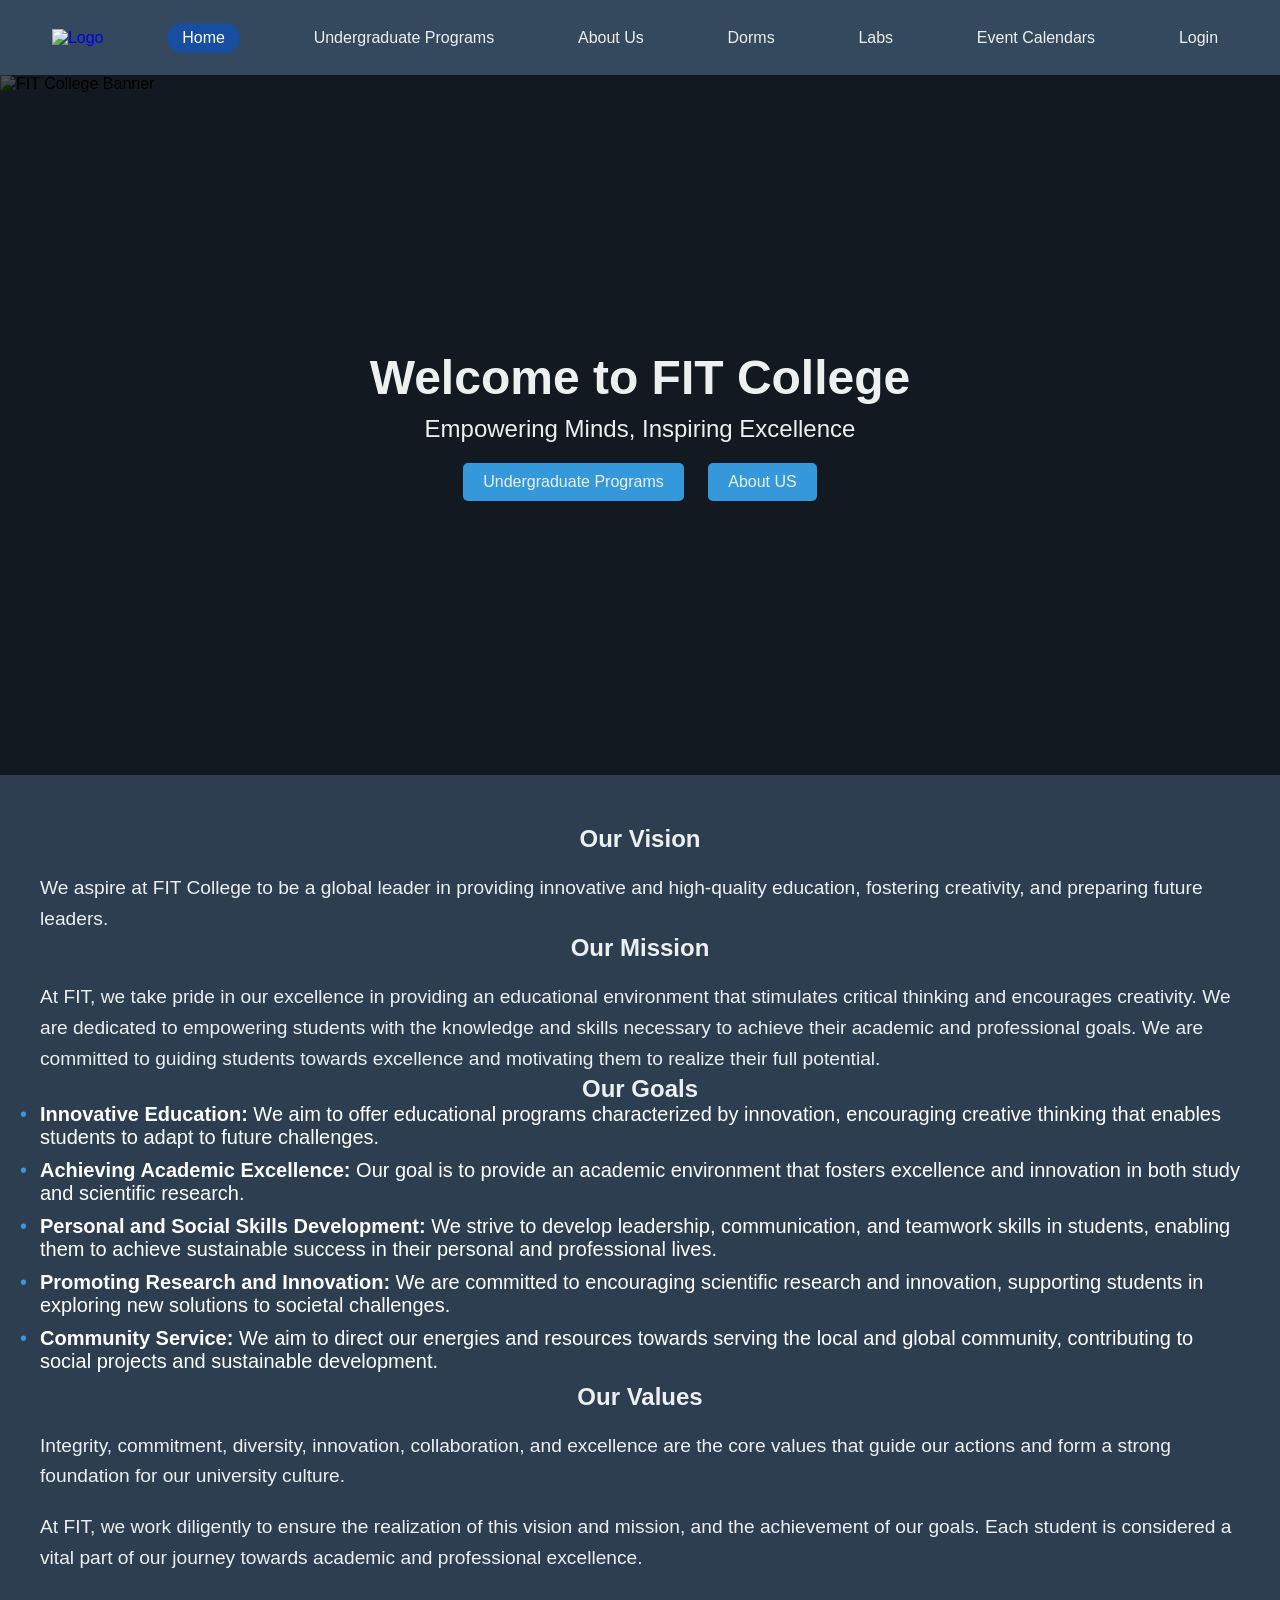
==== index.html @ c484cc59 "Add files via upload" ====
<!DOCTYPE html>
<html lang="en">

<head>
    <meta charset="UTF-8">
    <meta name="viewport" content="width=device-width, initial-scale=1.0">
    <link rel="stylesheet" href="home-page.css">
    <title>FIT College</title>
    <style>
        body, h1, h2, p, ol, li {
            margin: 0;
            padding: 0;
        }

        body {
            margin: 0;
            font-family: 'Arial', sans-serif;
            color: #333;
            background-color: #2c3e50;
        }

        header {
            display: flex;
            align-items: center;
            justify-content: space-around;
            background-color: #34495e;
            height: 75px;
            padding: 0 20px;
            color: #ecf0f1;

        }

        header a:hover, .active {
            color: #fff;
        }
        header img {
            width: 50px;
            height: 50px;
        }
        .dropdown {
            position: relative;
            display: inline-block;
        }
        a{
            text-decoration: none;
        }
        .dropdown-content {
            display: none;
            position: absolute;
            border-radius: 5px;
            background-color: #6674b185;
            min-width: 160px;
            box-shadow: 0px 8px 16px 0px rgba(0,0,0,0.2);
            z-index: 1;
        }
        header a :hover{    background-color: #f1f1f1;
        }
        .dropdown-content a {
            color: black;
            padding: 12px 16px;
            text-decoration: none;
            display: block;
        }

        .dropdown-content a:hover {
            background-color: #f1f1f1;
        }

        .dropdown:hover .dropdown-content {
            display: block;
        }


        .nav-item {
            cursor: pointer;
            color: #ecf0f1;
            margin: 0 10px;
            transition: color 0.3s;
        }
        .nav-item a{
            cursor: pointer;
            color: #ecf0f1;
            margin: 0 10px;
            text-decoration: none;
            transition: color 0.3s;
        }
        .nav-item a:hover{
            display: inline-block;
            text-decoration: none;
            color: #ecf0f1;
            border-radius: 5px;
            background-color: #2c3e50;
        }
        .nav-item1:hover {
            color: #94aab9;
            border-radius: 50px;
        }
        a.nav-item1{
            color: #ffffff;
            background-color: rgba(16, 79, 174, 0.811);
            padding: 6px 15px;
            border-radius: 50px;
        }
        .nav-item1 :hover,
        .nav-item1.active {
            color: #ffffff;
            background-color: rgba(16, 79, 174, 0.811);
            padding: 6px 15px;
            border-radius: 50px;
        }
        .prominent-banner {
            position: relative;
            height: 700px;
            overflow: hidden;
        }

        .prominent-banner img {
            width: 100%;
            height: auto;
            filter: brightness(70%) contrast(150%);
        }

        .banner-overlay {
            position: absolute;
            top: 0;
            left: 0;
            width: 100%;
            height: 100%;
            display: flex;
            flex-direction: column;
            justify-content: center;
            align-items: center;
            background: rgba(0, 0, 0, 0.6);
        }

        .banner-text {
            text-align: center;
        }

        .banner-text h1 {
            font-size: 3em;
            margin-bottom: 10px;
            color: #ecf0f1;
            animation: fadeInUp 1s ease-out;
        }

        .banner-text p {
            font-size: 1.5em;
            margin-bottom: 20px;
            color: #ecf0f1;
            animation: fadeInUp 1s ease-out 0.5s;
        }

        .btn {
            display: inline-block;
            padding: 10px 20px;
            margin: 0 10px;
            text-decoration: none;
            color: #ecf0f1;
            background-color: #3498db;
            border-radius: 5px;
            transition: background-color 0.3s;
            animation: fadeInUp 1s ease-out 1s;
        }

        .btn:hover {
            background-color: #2980b9;
        }

        .vision-mission {
            padding: 50px 0;
            background-color: #2c3e50;
        }

        .container {
            max-width: 1200px;
            margin: 0 auto;
        }

        .vision-mission h2 {
            text-align: center;
            color: #ecf0f1;
        }

        .vision-mission p {
            font-size: 1.2em;
            line-height: 1.6;
            color: #ecf0f1;
        }

        .vision-mission ol {
            list-style-type: none;
            padding: 0;
            margin: 0;
            text-align: left;
        }

        .vision-mission ol li {
            font-size: 20px;
            margin-bottom: 10px;
            color: #fff;
        }

        .vision-mission ol li:before {
            content: "•";
            color: #3498db;
            display: inline-block;
            width: 1em;
            margin-left: -1em;
        }

        .vision-mission p {
            margin-top: 20px;
        }

        @keyframes fadeInUp {
            from {
                opacity: 0;
                transform: translateY(20px);
            }

            to {
                opacity: 1;
                transform: translateY(0);
            }
        }

    </style>
</head>

<body>
    <header>
        <a href="test.html"><img src="logo-removebg-preview.png" alt="Logo"></a>
        <a href="home.html" class="nav-item1">Home</a>
        <a href="/Undergraduate-Programs.html" class="nav-item" target="_blank">Undergraduate Programs</a>
        <div class="nav-item dropdown">
            <span class="dropbtn">About Us</span>
            <div class="dropdown-content">
                <a href="/about_us_fit_profile.html" target="_blank">About Us Page</a>
                <a href="/contact.html" target="_parent">Contact Page</a>
                <a href="/Administration_staff_directory.html" target="_blank">Staff Page</a>
            </div>
        </div>
        <a href="dorms.html" class="nav-item" target="_blank">Dorms</a>
        <a href="lab.html" class="nav-item" target="_blank">Labs</a>
        <a href="event_calendars.html" class="nav-item" target="_blank">Event Calendars</a>
        <a href="/pro web/1.html" class="nav-item" target="_blank">Login</a>
    </header>

    <div class="prominent-banner">
        <img src="/1b1094cd8f6b234df11ffe2ceaea5cb4.jpg" alt="FIT College Banner">
        <div class="banner-overlay">
            <div class="banner-text">
                <h1>Welcome to FIT College</h1>
                <p>Empowering Minds, Inspiring Excellence</p>
                <a href="/Undergraduate-Programs.html" class="btn" target="_blank">Undergraduate Programs</a>
                <a href="/about_us_fit_profile.html" class="btn">About US</a>
            </div>
        </div>
    </div>
    <section class="vision-mission">
        <div class="container">
            <h2>Our Vision</h2>
            <p>We aspire at FIT College to be a global leader in providing innovative and high-quality education, fostering creativity, and preparing future leaders.</p>

            <h2>Our Mission</h2>
            <p>At FIT, we take pride in our excellence in providing an educational environment that stimulates critical thinking and encourages creativity. We are dedicated to empowering students with the knowledge and skills necessary to achieve their academic and professional goals. We are committed to guiding students towards excellence and motivating them to realize their full potential.</p>

            <h2>Our Goals</h2>
            <ol>
                <li><strong>Innovative Education:</strong> We aim to offer educational programs characterized by innovation, encouraging creative thinking that enables students to adapt to future challenges.</li>
                <li><strong>Achieving Academic Excellence:</strong> Our goal is to provide an academic environment that fosters excellence and innovation in both study and scientific research.</li>
                <li><strong>Personal and Social Skills Development:</strong> We strive to develop leadership, communication, and teamwork skills in students, enabling them to achieve sustainable success in their personal and professional lives.</li>
                <li><strong>Promoting Research and Innovation:</strong> We are committed to encouraging scientific research and innovation, supporting students in exploring new solutions to societal challenges.</li>
                <li><strong>Community Service:</strong> We aim to direct our energies and resources towards serving the local and global community, contributing to social projects and sustainable development.</li>
            </ol>

            <h2>Our Values</h2>
            <p>Integrity, commitment, diversity, innovation, collaboration, and excellence are the core values that guide our actions and form a strong foundation for our university culture.</p>

            <p>At FIT, we work diligently to ensure the realization of this vision and mission, and the achievement of our goals. Each student is considered a vital part of our journey towards academic and professional excellence.</p>
        </div>
    </section>
</body>

</html>
---- home-page.css ----
body, h1, h2, p, ol, li {
    margin: 0;
    padding: 0;
}

body {
    margin: 0;
    font-family: 'Arial', sans-serif;
    color: #333;
    background-color: #2c3e50;
}

header {
    display: flex;
    align-items: center;
    justify-content: space-around;
    background-color: #34495e;
    height: 75px;
    padding: 0 20px;
    color: #ecf0f1;

}

header a:hover, .active {
    color: #fff;
}
header img {
    width: 50px;
    height: 50px;
}
.dropdown {
    position: relative;
    display: inline-block;
}
a{
    text-decoration: none;
}
.dropdown-content {
    display: none;
    position: absolute;
    border-radius: 5px;
    background-color: #6674b185;
    min-width: 160px;
    box-shadow: 0px 8px 16px 0px rgba(0,0,0,0.2);
    z-index: 1;
}
header a :hover{    background-color: #f1f1f1;
}
.dropdown-content a {
    color: black;
    padding: 12px 16px;
    text-decoration: none;
    display: block;
}

.dropdown-content a:hover {
    background-color: #f1f1f1;
}

.dropdown:hover .dropdown-content {
    display: block;
}


.nav-item {
    cursor: pointer;
    color: #ecf0f1;
    margin: 0 10px;
    transition: color 0.3s;
}
.nav-item a{
    cursor: pointer;
    color: #ecf0f1;
    margin: 0 10px;
    text-decoration: none;
    transition: color 0.3s;
}
.nav-item a:hover{
    display: inline-block;
    text-decoration: none;
    color: #ecf0f1;
    border-radius: 5px;
    background-color: #2c3e50;
}
.nav-item1:hover {
    color: #94aab9;
    border-radius: 50px;
}
a.nav-item1{
    color: #ffffff;
    background-color: rgba(16, 79, 174, 0.811);
    padding: 6px 15px;
    border-radius: 50px;
}
.nav-item1 :hover,
.nav-item1.active {
    color: #ffffff;
    background-color: rgba(16, 79, 174, 0.811);
    padding: 6px 15px;
    border-radius: 50px;
}
.prominent-banner {
    position: relative;
    height: 700px;
    overflow: hidden;
}

.prominent-banner img {
    width: 100%;
    height: auto;
    filter: brightness(70%) contrast(150%);
}

.banner-overlay {
    position: absolute;
    top: 0;
    left: 0;
    width: 100%;
    height: 100%;
    display: flex;
    flex-direction: column;
    justify-content: center;
    align-items: center;
    background: rgba(0, 0, 0, 0.6);
}

.banner-text {
    text-align: center;
}

.banner-text h1 {
    font-size: 3em;
    margin-bottom: 10px;
    color: #ecf0f1;
    animation: fadeInUp 1s ease-out;
}

.banner-text p {
    font-size: 1.5em;
    margin-bottom: 20px;
    color: #ecf0f1;
    animation: fadeInUp 1s ease-out 0.5s;
}

.btn {
    display: inline-block;
    padding: 10px 20px;
    margin: 0 10px;
    text-decoration: none;
    color: #ecf0f1;
    background-color: #3498db;
    border-radius: 5px;
    transition: background-color 0.3s;
    animation: fadeInUp 1s ease-out 1s;
}

.btn:hover {
    background-color: #2980b9;
}

.vision-mission {
    padding: 50px 0;
    background-color: #2c3e50;
}

.container {
    max-width: 1200px;
    margin: 0 auto;
}

.vision-mission h2 {
    text-align: center;
    color: #ecf0f1;
}

.vision-mission p {
    font-size: 1.2em;
    line-height: 1.6;
    color: #ecf0f1;
}

.vision-mission ol {
    list-style-type: none;
    padding: 0;
    margin: 0;
    text-align: left;
}

.vision-mission ol li {
    font-size: 20px;
    margin-bottom: 10px;
    color: #fff;
}

.vision-mission ol li:before {
    content: "•";
    color: #3498db;
    display: inline-block;
    width: 1em;
    margin-left: -1em;
}

.vision-mission p {
    margin-top: 20px;
}

@keyframes fadeInUp {
    from {
        opacity: 0;
        transform: translateY(20px);
    }

    to {
        opacity: 1;
        transform: translateY(0);
    }
}
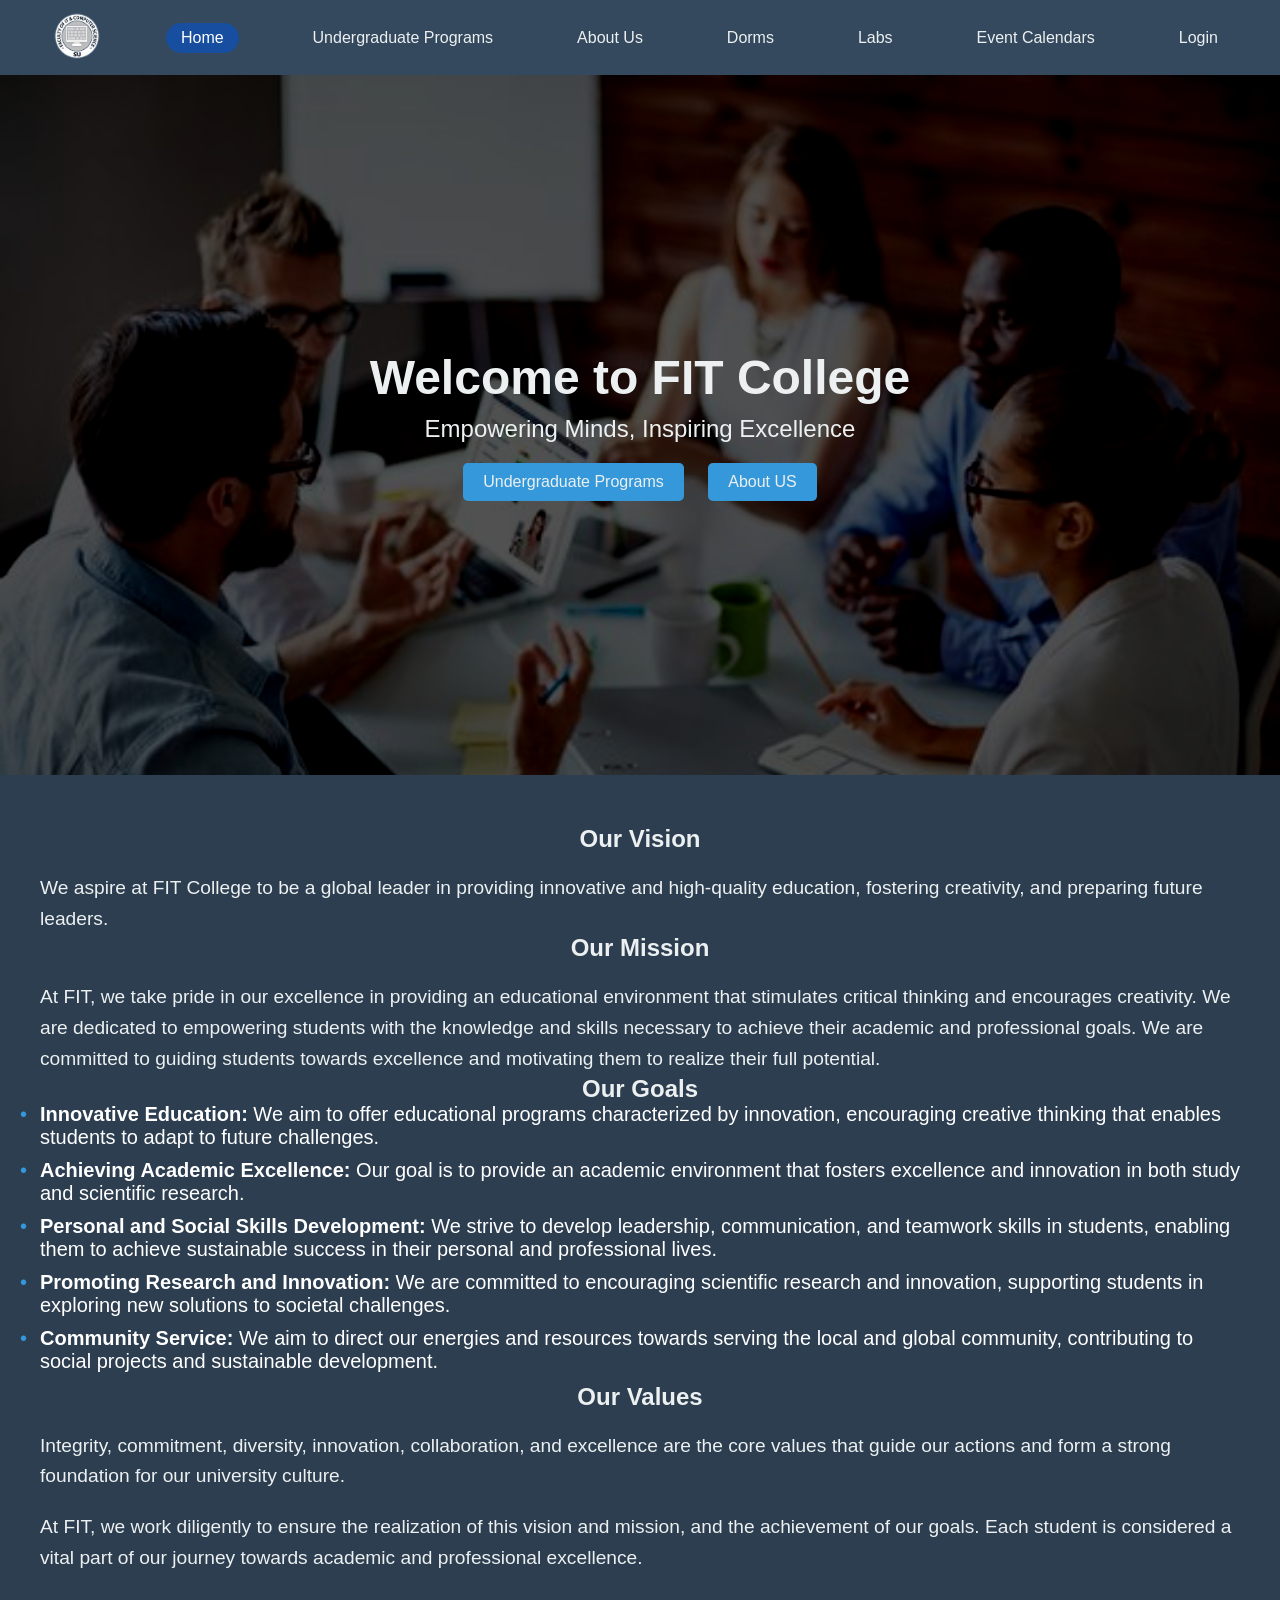
==== commit 27b6a20e: "Add files via upload" ====
--- a/index.html
+++ b/index.html
@@ -232,29 +232,28 @@
     <header>
         <a href="test.html"><img src="logo-removebg-preview.png" alt="Logo"></a>
         <a href="home.html" class="nav-item1">Home</a>
-        <a href="/Undergraduate-Programs.html" class="nav-item" target="_blank">Undergraduate Programs</a>
+        <a href="Undergraduate-Programs.html" class="nav-item" target="_blank">Undergraduate Programs</a>
         <div class="nav-item dropdown">
             <span class="dropbtn">About Us</span>
             <div class="dropdown-content">
-                <a href="/about_us_fit_profile.html" target="_blank">About Us Page</a>
-                <a href="/contact.html" target="_parent">Contact Page</a>
-                <a href="/Administration_staff_directory.html" target="_blank">Staff Page</a>
+                <a href="about_us_fit_profile.html" target="_blank">About Us Page</a>
+                <a href="contact.html" target="_parent">Contact Page</a>
+                <a href="Administration_staff_directory.html" target="_blank">Staff Page</a>
             </div>
         </div>
         <a href="dorms.html" class="nav-item" target="_blank">Dorms</a>
         <a href="lab.html" class="nav-item" target="_blank">Labs</a>
         <a href="event_calendars.html" class="nav-item" target="_blank">Event Calendars</a>
-        <a href="/pro web/1.html" class="nav-item" target="_blank">Login</a>
+        <a href="1.html" class="nav-item" target="_blank">Login</a>
     </header>
-
     <div class="prominent-banner">
-        <img src="/1b1094cd8f6b234df11ffe2ceaea5cb4.jpg" alt="FIT College Banner">
+        <img src="1b1094cd8f6b234df11ffe2ceaea5cb4.jpg" alt="FIT College Banner">
         <div class="banner-overlay">
             <div class="banner-text">
                 <h1>Welcome to FIT College</h1>
                 <p>Empowering Minds, Inspiring Excellence</p>
-                <a href="/Undergraduate-Programs.html" class="btn" target="_blank">Undergraduate Programs</a>
-                <a href="/about_us_fit_profile.html" class="btn">About US</a>
+                <a href="Undergraduate-Programs.html" class="btn" target="_blank">Undergraduate Programs</a>
+                <a href="about_us_fit_profile.html" class="btn">About US</a>
             </div>
         </div>
     </div>
